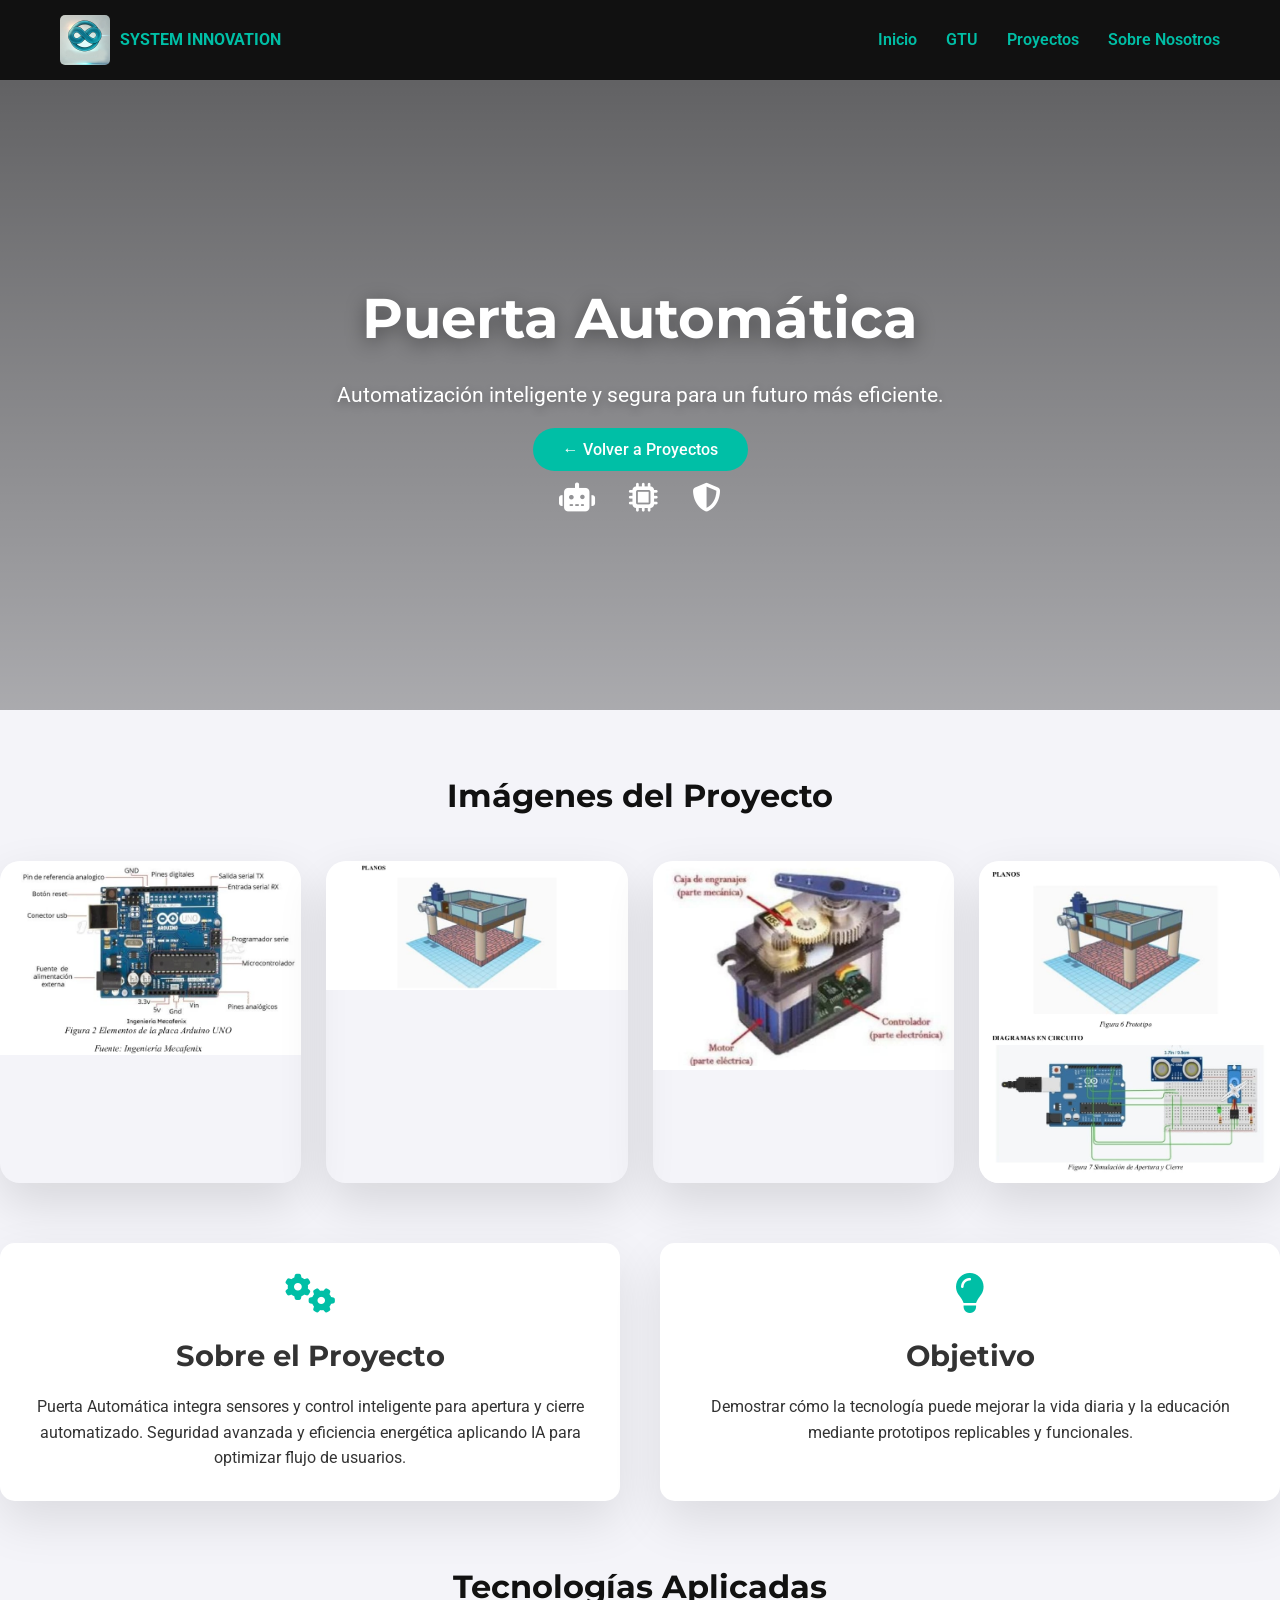
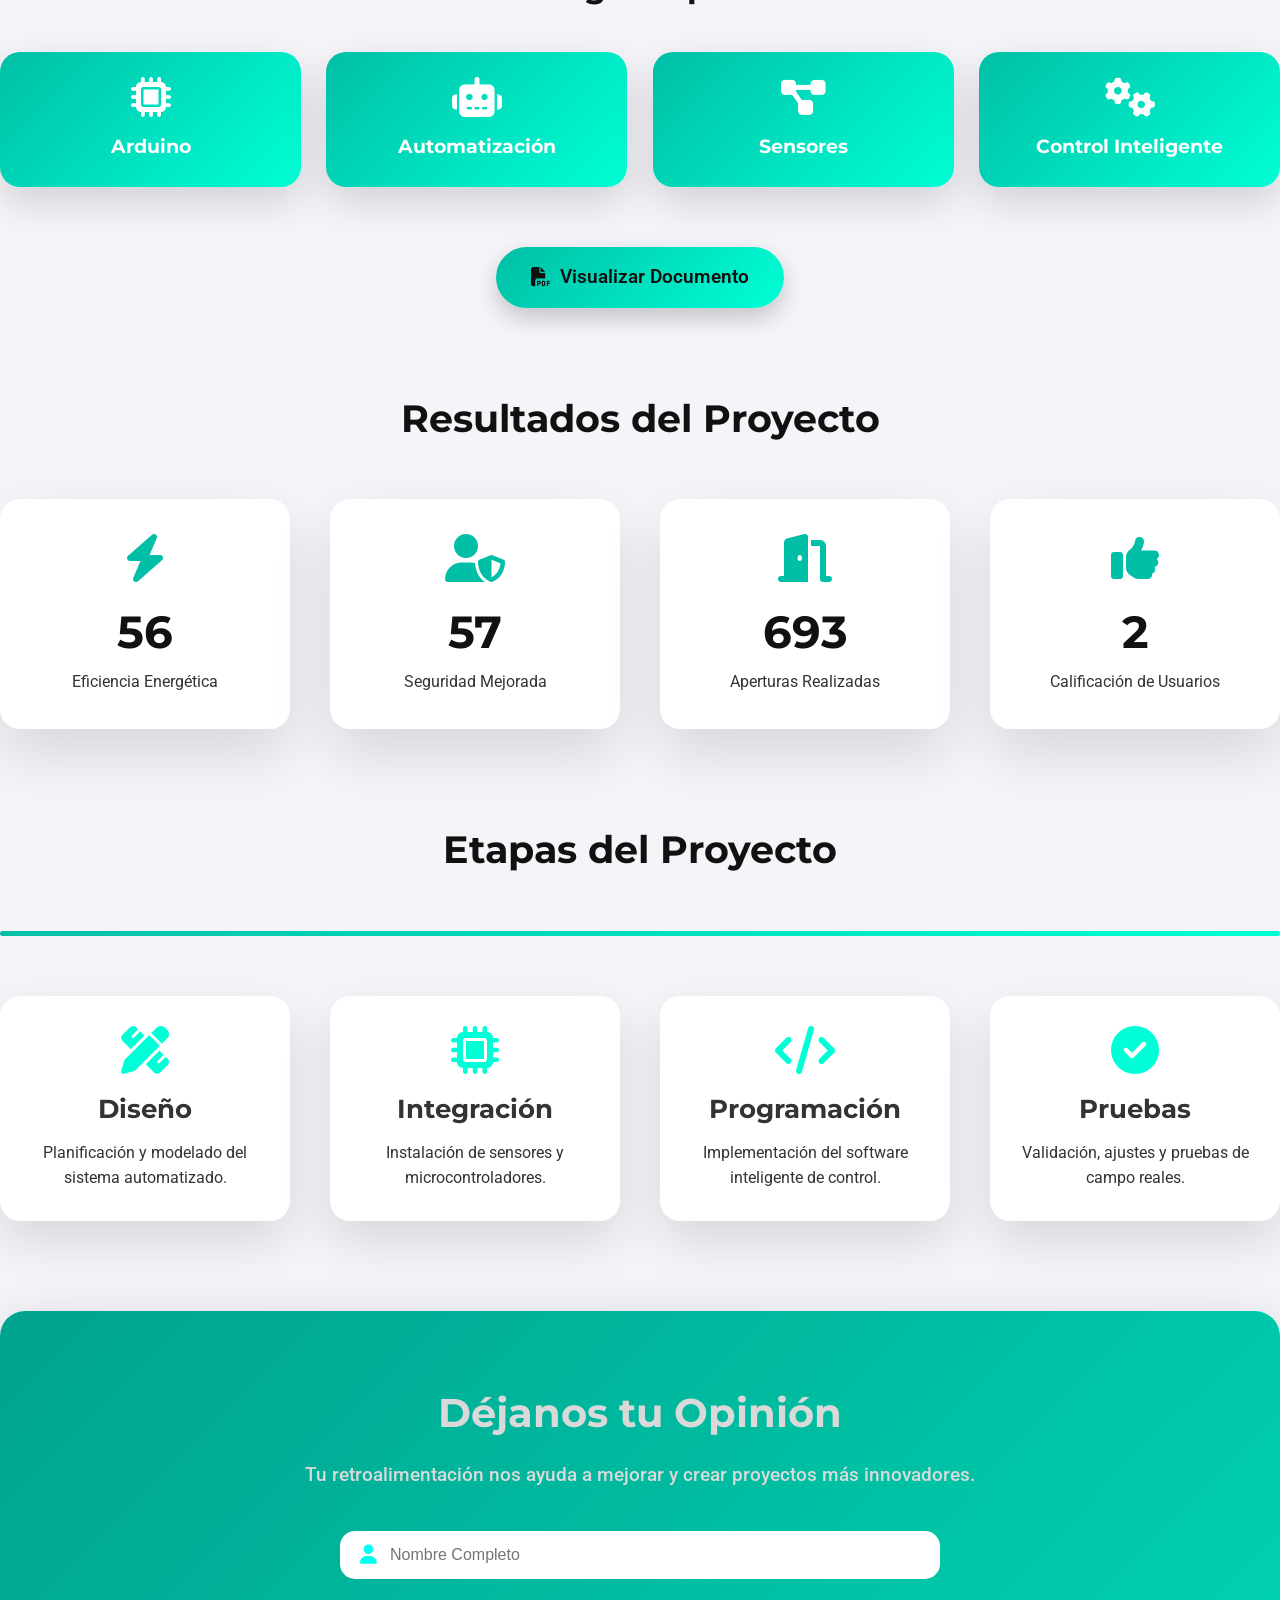
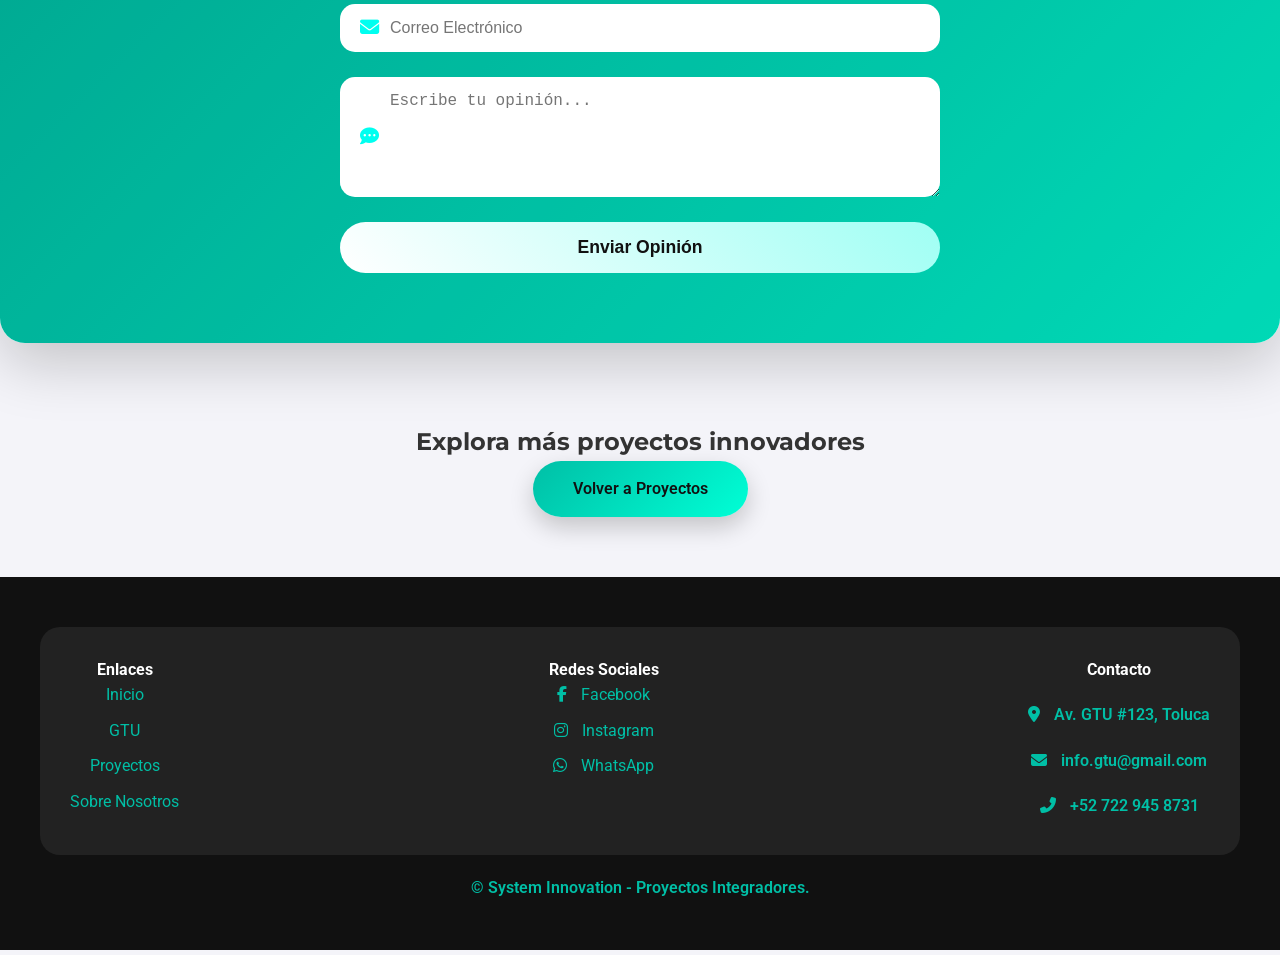
==== proyecto1.html @ c05d1d3d "Add files via upload" ====
<!DOCTYPE html>
<html lang="es">
<head>
  <meta charset="UTF-8">
  <meta name="viewport" content="width=device-width, initial-scale=1.0">
  <title>Puerta Automática - System Innovation</title>
  <link rel="stylesheet" href="css/proyectos1.css">
  <link href="https://unpkg.com/aos@2.3.1/dist/aos.css" rel="stylesheet">
  <link rel="stylesheet" href="https://cdnjs.cloudflare.com/ajax/libs/font-awesome/6.4.0/css/all.min.css">
  <link href="https://fonts.googleapis.com/css2?family=Roboto:wght@400;700&family=Montserrat:wght@500;700&display=swap" rel="stylesheet">
</head>
<body>

  <!-- HEADER -->
  <header class="header">
    <div class="container header-container">
      <a href="index.html" class="brand">
        <img src="img/L.E.jpg" alt="Logo" class="logo">
        <span>SYSTEM INNOVATION</span>
      </a>
      <nav class="nav" id="navMenu">
        <a href="index.html">Inicio</a>
        <a href="inicio.html">GTU</a>
        <a href="proyectos.html">Proyectos</a>
        <a href="sobre.html">Sobre Nosotros</a>
      </nav>
      <div class="menu-toggle" id="menuToggle">&#9776;</div>
    </div>
  </header>

  <!-- HERO -->
  <section class="project-hero">
    <div class="hero-overlay"></div>
    <div class="container hero-content">
      <h1 data-aos="fade-down" data-aos-delay="200">Puerta Automática</h1>
      <p data-aos="fade-up" data-aos-delay="400">Automatización inteligente y segura para un futuro más eficiente.</p>
      <a href="proyectos.html" class="btn-back" data-aos="fade-up" data-aos-delay="600">← Volver a Proyectos</a>
      <div class="hero-icons" data-aos="fade-up" data-aos-delay="800">
        <i class="fas fa-robot"></i>
        <i class="fas fa-microchip"></i>
        <i class="fas fa-shield-alt"></i>
      </div>
    </div>
  </section>

  <!-- SECCIÓN DE IMÁGENES DESTACADAS -->
  <section class="featured-images container" data-aos="fade-up">
    <h2>Imágenes del Proyecto</h2>
    <div class="images-grid">
      <div class="image-card">
        <img src="img/tres.jpg" alt="Imagen 1">
      </div>
      <div class="image-card">
        <img src="img/uno.jpg" alt="Imagen 2">
      </div>
      <div class="image-card">
        <img src="img/dos.jpg" alt="Imagen 3">
      </div>
      <div class="image-card">
        <img src="img/APERTURA.jpg" alt="Imagen 4">
      </div>
    </div>
  </section>

  <!-- DETALLES DEL PROYECTO -->
  <section class="project-details container">
    <div class="detail-card" data-aos="fade-right">
      <i class="fas fa-cogs"></i>
      <h2>Sobre el Proyecto</h2>
      <p>Puerta Automática integra sensores y control inteligente para apertura y cierre automatizado. Seguridad avanzada y eficiencia energética aplicando IA para optimizar flujo de usuarios.</p>
    </div>
    <div class="detail-card" data-aos="fade-left">
      <i class="fas fa-lightbulb"></i>
      <h2>Objetivo</h2>
      <p>Demostrar cómo la tecnología puede mejorar la vida diaria y la educación mediante prototipos replicables y funcionales.</p>
    </div>
  </section>

  <!-- TECNOLOGÍAS -->
  <section class="project-tech container">
    <h2 data-aos="fade-up">Tecnologías Aplicadas</h2>
    <div class="tech-cards">
      <div class="tech-card" data-aos="flip-left" data-aos-delay="100">
        <i class="fas fa-microchip"></i>
        <h3>Arduino</h3>
      </div>
      <div class="tech-card" data-aos="flip-left" data-aos-delay="200">
        <i class="fas fa-robot"></i>
        <h3>Automatización</h3>
      </div>
      <div class="tech-card" data-aos="flip-left" data-aos-delay="300">
        <i class="fas fa-project-diagram"></i>
        <h3>Sensores</h3>
      </div>
      <div class="tech-card" data-aos="flip-left" data-aos-delay="400">
        <i class="fas fa-cogs"></i>
        <h3>Control Inteligente</h3>
      </div>
    </div>
  </section>

  <!-- BANER VISUALIZAR DOCUMENTO -->
  <section class="document-banner container" data-aos="fade-up">
    <a href="F_PDF/PRIMER.pdf" target="_blank" class="btn-document">
      <i class="fas fa-file-pdf"></i>
      Visualizar Documento
    </a>
  </section>

  <!-- ESTADÍSTICAS ANIMADAS -->
  <section class="stats-pro container" data-aos="fade-up">
    <h2 class="section-title">Resultados del Proyecto</h2>
    <div class="stats-grid">
      <div class="stat-item">
        <i class="fas fa-bolt"></i>
        <h3 class="stat-number" data-target="98">0%</h3>
        <p>Eficiencia Energética</p>
      </div>
      <div class="stat-item">
        <i class="fas fa-user-shield"></i>
        <h3 class="stat-number" data-target="99">0%</h3>
        <p>Seguridad Mejorada</p>
      </div>
      <div class="stat-item">
        <i class="fas fa-door-open"></i>
        <h3 class="stat-number" data-target="1200">0</h3>
        <p>Aperturas Realizadas</p>
      </div>
      <div class="stat-item">
        <i class="fas fa-thumbs-up"></i>
        <h3 class="stat-number" data-target="4.9">0</h3>
        <p>Calificación de Usuarios</p>
      </div>
    </div>
  </section>

  <!-- ROADMAP -->
  <section class="roadmap-pro container" data-aos="fade-up">
    <h2 class="section-title">Etapas del Proyecto</h2>
    <div class="roadmap-line"></div>
    <div class="roadmap-grid">
      <div class="roadmap-step" data-aos="fade-right">
        <i class="fas fa-pencil-ruler"></i>
        <h3>Diseño</h3>
        <p>Planificación y modelado del sistema automatizado.</p>
      </div>
      <div class="roadmap-step" data-aos="fade-left">
        <i class="fas fa-microchip"></i>
        <h3>Integración</h3>
        <p>Instalación de sensores y microcontroladores.</p>
      </div>
      <div class="roadmap-step" data-aos="fade-right">
        <i class="fas fa-code"></i>
        <h3>Programación</h3>
        <p>Implementación del software inteligente de control.</p>
      </div>
      <div class="roadmap-step" data-aos="fade-left">
        <i class="fas fa-check-circle"></i>
        <h3>Pruebas</h3>
        <p>Validación, ajustes y pruebas de campo reales.</p>
      </div>
    </div>
  </section>

  <!-- OPINIÓN PREMIUM -->
  <section class="project-feedback-pro container" data-aos="fade-up">
    <div class="feedback-header">
      <h2>Déjanos tu Opinión</h2>
      <p>Tu retroalimentación nos ayuda a mejorar y crear proyectos más innovadores.</p>
    </div>
    <form id="feedbackFormPro" class="feedback-form">
      <div class="form-group">
        <i class="fas fa-user"></i>
        <input type="text" id="name" placeholder="Nombre Completo" required>
      </div>
      <div class="form-group">
        <i class="fas fa-envelope"></i>
        <input type="email" id="email" placeholder="Correo Electrónico" required>
      </div>
      <div class="form-group">
        <i class="fas fa-comment-dots"></i>
        <textarea id="message" placeholder="Escribe tu opinión..." rows="5" required></textarea>
      </div>
      <button type="submit" class="btn-feedback">Enviar Opinión</button>
      <div class="form-message-pro"></div>
    </form>
  </section>

  <!-- CTA -->
  <section class="project-cta container" data-aos="fade-up">
    <h2>Explora más proyectos innovadores</h2>
    <a href="proyectos.html" class="btn-hero-pro-3">Volver a Proyectos</a>
  </section>

  <!-- FOOTER -->
  <footer class="footer">
    <div class="footer-grid container">
      <div>
        <h4>Enlaces</h4>
        <a href="index.html">Inicio</a>
        <a href="inicio.html">GTU</a>
        <a href="proyectos.html">Proyectos</a>
        <a href="sobre.html">Sobre Nosotros</a>
      </div>
      <div>
        <h4>Redes Sociales</h4>
        <div class="footer-icons">
          <a href="#"><i class="fab fa-facebook-f"></i> Facebook</a>
          <a href="#"><i class="fab fa-instagram"></i> Instagram</a>
          <a href="#"><i class="fab fa-whatsapp"></i> WhatsApp</a>
        </div>
      </div>
      <div>
        <h4>Contacto</h4>
        <div class="footer-icons">
          <p><i class="fas fa-map-marker-alt"></i> Av. GTU #123, Toluca</p>
          <p><i class="fas fa-envelope"></i> info.gtu@gmail.com</p>
          <p><i class="fas fa-phone-alt"></i> +52 722 945 8731</p>
        </div>
      </div>
    </div>
    <p>© System Innovation - Proyectos Integradores.</p>
  </footer>

  <!-- SCRIPTS -->
  <script src="https://unpkg.com/aos@2.3.1/dist/aos.js"></script>
  <script src="js/proyectos1.js"></script>
  <script src="js/stats.js"></script>

</body>
</html>
---- css/proyectos1.css ----
/* ========================================
   RESET BÁSICO
========================================= */
* { margin:0; padding:0; box-sizing:border-box; }
body { font-family:'Roboto',sans-serif; line-height:1.6; color:#333; background:#f4f4f9; }
h1,h2,h3 { font-family:'Montserrat',sans-serif; }

/* ========================================
   HEADER
========================================= */
.header { background:#111; color:#fff; padding:15px 0; position:sticky; top:0; z-index:100; }
.header-container { display:flex; justify-content:space-between; align-items:center; max-width:1200px; margin:auto; padding:0 20px; }
.brand { display:flex; align-items:center; gap:10px; color:#00bfa6; text-decoration:none; font-weight:700; }
.logo { width:50px; border-radius:5px; }
.nav a { color:#00bfa6; margin-left:25px; text-decoration:none; font-weight:600; transition:0.3s; }
.nav a:hover { color:#00ffd6; }
.menu-toggle { display:none; font-size:28px; cursor:pointer; color:#00bfa6; transition:0.3s; }
.menu-toggle.active { color:#00ffd6; }

/* HERO */
.project-hero { position:relative; height:70vh; background:url('../img/proyecto1-hero.jpg') center/cover no-repeat; display:flex; align-items:center; justify-content:center; text-align:center; color:#fff; }
.hero-overlay { position:absolute; top:0; left:0; width:100%; height:100%; background:linear-gradient(to bottom, rgba(0,0,0,0.6), rgba(0,0,0,0.3)); }
.hero-content { position:relative; z-index:2; }
.hero-content h1 { font-size:3.5rem; margin-bottom:15px; text-shadow:0 5px 20px rgba(0,0,0,0.4);}
.hero-content p { font-size:1.3rem; margin-bottom:25px; text-shadow:0 3px 10px rgba(0,0,0,0.3);}
.btn-back { background:#00bfa6; color:#fff; padding:12px 30px; border-radius:30px; text-decoration:none; transition:0.3s; font-weight:500; }
.btn-back:hover { background:#008f7f; transform:translateY(-3px); }
.hero-icons { margin-top:20px; }
.hero-icons i { margin:0 15px; font-size:1.8rem; transition:0.3s; }
.hero-icons i:hover { color:#00ffd6; transform:scale(1.3); }

/* SECCIÓN DE IMÁGENES DESTACADAS */
.featured-images { margin:60px 0; }
.featured-images h2 { text-align:center; margin-bottom:40px; font-size:2rem; color:#111; }
.images-grid { display:grid; grid-template-columns:repeat(auto-fit,minmax(250px,1fr)); gap:25px; }
.image-card { overflow:hidden; border-radius:20px; box-shadow:0 20px 50px rgba(0,0,0,0.12); transition:0.5s; cursor:pointer; }
.image-card img { width:100%; display:block; transition:0.5s; }
.image-card:hover img { transform:scale(1.05) rotate(1deg); }

/* DETALLES */
.project-details { display:grid; grid-template-columns:repeat(auto-fit,minmax(320px,1fr)); gap:40px; margin:60px 0; }
.detail-card { background:#fff; padding:30px; border-radius:15px; box-shadow:0 20px 50px rgba(0,0,0,0.1); text-align:center; transition:0.5s; transform-style:preserve-3d; }
.detail-card:hover { transform:translateY(-15px) rotateY(3deg); box-shadow:0 25px 60px rgba(0,0,0,0.2);}
.detail-card i { font-size:2.5rem; color:#00bfa6; margin-bottom:20px; }
.detail-card h2 { margin-bottom:15px; font-size:1.8rem; }

/* TECNOLOGÍAS */
.project-tech h2 { text-align:center; margin-bottom:40px; font-size:2rem; color:#111; }
.tech-cards { display:grid; grid-template-columns:repeat(auto-fit,minmax(180px,1fr)); gap:25px; }
.tech-card { background:linear-gradient(135deg,#00bfa6,#00ffd6); color:#fff; padding:25px; border-radius:20px; text-align:center; box-shadow:0 15px 40px rgba(0,0,0,0.15); transition:0.5s; cursor:pointer; }
.tech-card:hover { transform:translateY(-15px) rotateX(5deg); box-shadow:0 25px 60px rgba(0,0,0,0.25);}
.tech-card i { font-size:2.5rem; margin-bottom:15px; }

/* BANER VISUALIZAR DOCUMENTO */
.document-banner { text-align:center; margin:60px 0; }
.btn-document { display:inline-flex; align-items:center; gap:10px; font-size:1.2rem; font-weight:600; background:linear-gradient(135deg,#00bfa6,#00ffd6); color:#111; padding:15px 35px; border-radius:50px; text-decoration:none; box-shadow:0 10px 25px rgba(0,0,0,0.2); transition:0.5s; }
.btn-document:hover { transform:scale(1.05) translateY(-3px); box-shadow:0 20px 40px rgba(0,0,0,0.3); }

/* ESTADÍSTICAS ANIMADAS */
.stats-pro { margin:80px auto; text-align:center; }
.section-title { font-size:2.4rem; font-weight:700; margin-bottom:50px; color:#111; }
.stats-grid { display:grid; grid-template-columns:repeat(auto-fit,minmax(220px,1fr)); gap:40px; }
.stat-item { background:#fff; padding:35px; border-radius:20px; box-shadow:0 25px 60px rgba(0,0,0,0.12); transition:0.4s; }
.stat-item:hover { transform:translateY(-10px) scale(1.03); }
.stat-item i { font-size:3rem; color:#00bfa6; margin-bottom:15px; }
.stat-number { font-size:2.8rem; font-weight:700; color:#111; }

/* ROADMAP */
.roadmap-pro { margin:90px auto; text-align:center; }
.roadmap-line { width:100%; height:5px; background:linear-gradient(90deg,#00bfa6,#00ffd6); border-radius:10px; margin-bottom:60px; }
.roadmap-grid { display:grid; grid-template-columns:repeat(auto-fit,minmax(250px,1fr)); gap:40px; }
.roadmap-step { background:#fff; padding:30px; border-radius:20px; box-shadow:0 20px 50px rgba(0,0,0,0.12); transition:0.4s; }
.roadmap-step:hover { transform:translateY(-10px); }
.roadmap-step i { font-size:3rem; color:#00ffd6; margin-bottom:15px; }
.roadmap-step h3 { font-size:1.6rem; margin-bottom:10px; }

/* OPINIÓN PREMIUM */
.project-feedback-pro { background: linear-gradient(135deg, #00bfa6, #00ffd6); padding: 70px 20px; border-radius: 25px; box-shadow: 0 20px 60px rgba(0,0,0,0.2); color: #fff; margin: 80px 0; text-align: center; position: relative; overflow: hidden; }
.project-feedback-pro::before { content:""; position:absolute; top:0; left:0; width:100%; height:100%; background:rgba(0,0,0,0.15); border-radius:25px; pointer-events:none; }
.feedback-header h2 { font-size:2.5rem; margin-bottom:15px; font-family:'Montserrat',sans-serif; }
.feedback-header p { font-size:1.2rem; margin-bottom:40px; font-weight:500; }
.feedback-form { max-width:600px; margin:auto; display:flex; flex-direction:column; gap:25px; position:relative; z-index:2; }
.feedback-form .form-group { position:relative; display:flex; align-items:center; }
.feedback-form .form-group i { position:absolute; left:20px; color:#00fff0; font-size:1.2rem; }
.feedback-form input, .feedback-form textarea { width:100%; padding:15px 20px 15px 50px; border-radius:15px; border:none; font-size:1rem; outline:none; transition:0.3s; }
.feedback-form input:focus, .feedback-form textarea:focus { transform: translateY(-2px) scale(1.02); box-shadow:0 8px 30px rgba(0,255,240,0.4); }
.btn-feedback { background: linear-gradient(45deg,#fff,#a0fff4); color:#111; font-weight:700; padding:15px 35px; border:none; border-radius:50px; cursor:pointer; font-size:1.1rem; transition:0.5s; }
.btn-feedback:hover { transform:scale(1.05) translateY(-3px); box-shadow:0 15px 35px rgba(255,255,255,0.4); }
.form-message-pro { margin-top:15px; font-weight:600; font-size:1rem; display:none; animation:fadeIn 0.6s ease forwards; }
@keyframes fadeIn { 0% {opacity:0;} 100% {opacity:1;} }

/* CTA */
.project-cta { text-align:center; margin:60px 0; }
.btn-hero-pro-3 { display:inline-block; padding:15px 40px; background:linear-gradient(135deg,#00bfa6,#00ffd6); color:#111; border-radius:50px; font-weight:600; text-decoration:none; transition:0.5s; box-shadow:0 10px 25px rgba(0,0,0,0.2);}
.btn-hero-pro-3:hover { transform:translateY(-5px) scale(1.05); box-shadow:0 20px 40px rgba(0,0,0,0.3); }

/* FOOTER */
.footer { background:#111; color:#fff; padding:50px 20px; text-align:center; }
.footer-grid { display:flex; flex-wrap:wrap; justify-content:space-between; gap:25px; max-width:1200px; margin:auto; background:#222; padding:30px; border-radius:20px; }
.footer a { color:#00bfa6; text-decoration:none; display:block; margin-bottom:10px; transition:0.3s; }
.footer a:hover { color:#00ffd6; }
.footer-icons i { margin-right:10px; }
.footer p { margin-top:20px; color:#00bfa6; font-weight:600; }
.footer .copyright { margin-top:15px; font-weight:600; text-align:center; color:#00ffd6; }

/* MENÚ HAMBURGUESA */
.nav { transition: max-height 0.5s ease; }
.nav.show {
  display:flex;
  flex-direction:column;
  position:absolute;
  top:65px;
  right:20px;
  background:#333;
  padding:15px 30px;
  border-radius:15px;
  box-shadow:0 10px 30px rgba(0,0,0,0.3);
  z-index:99;
}
.nav.show a { margin:15px 0; color:#00bfa6; font-weight:600; }
.nav.show a:hover { color:#00ffd6; }

/* RESPONSIVE */
@media(max-width:768px){ 
  .nav{display:none;} 
  .menu-toggle{display:block;} 
  .project-details{grid-template-columns:1fr;} 
  .tech-cards{grid-template-columns:1fr 1fr;} 
  .images-grid{grid-template-columns:1fr 1fr; gap:20px;} 
  .feedback-form input, .feedback-form textarea { padding:15px 15px 15px 45px; }
}
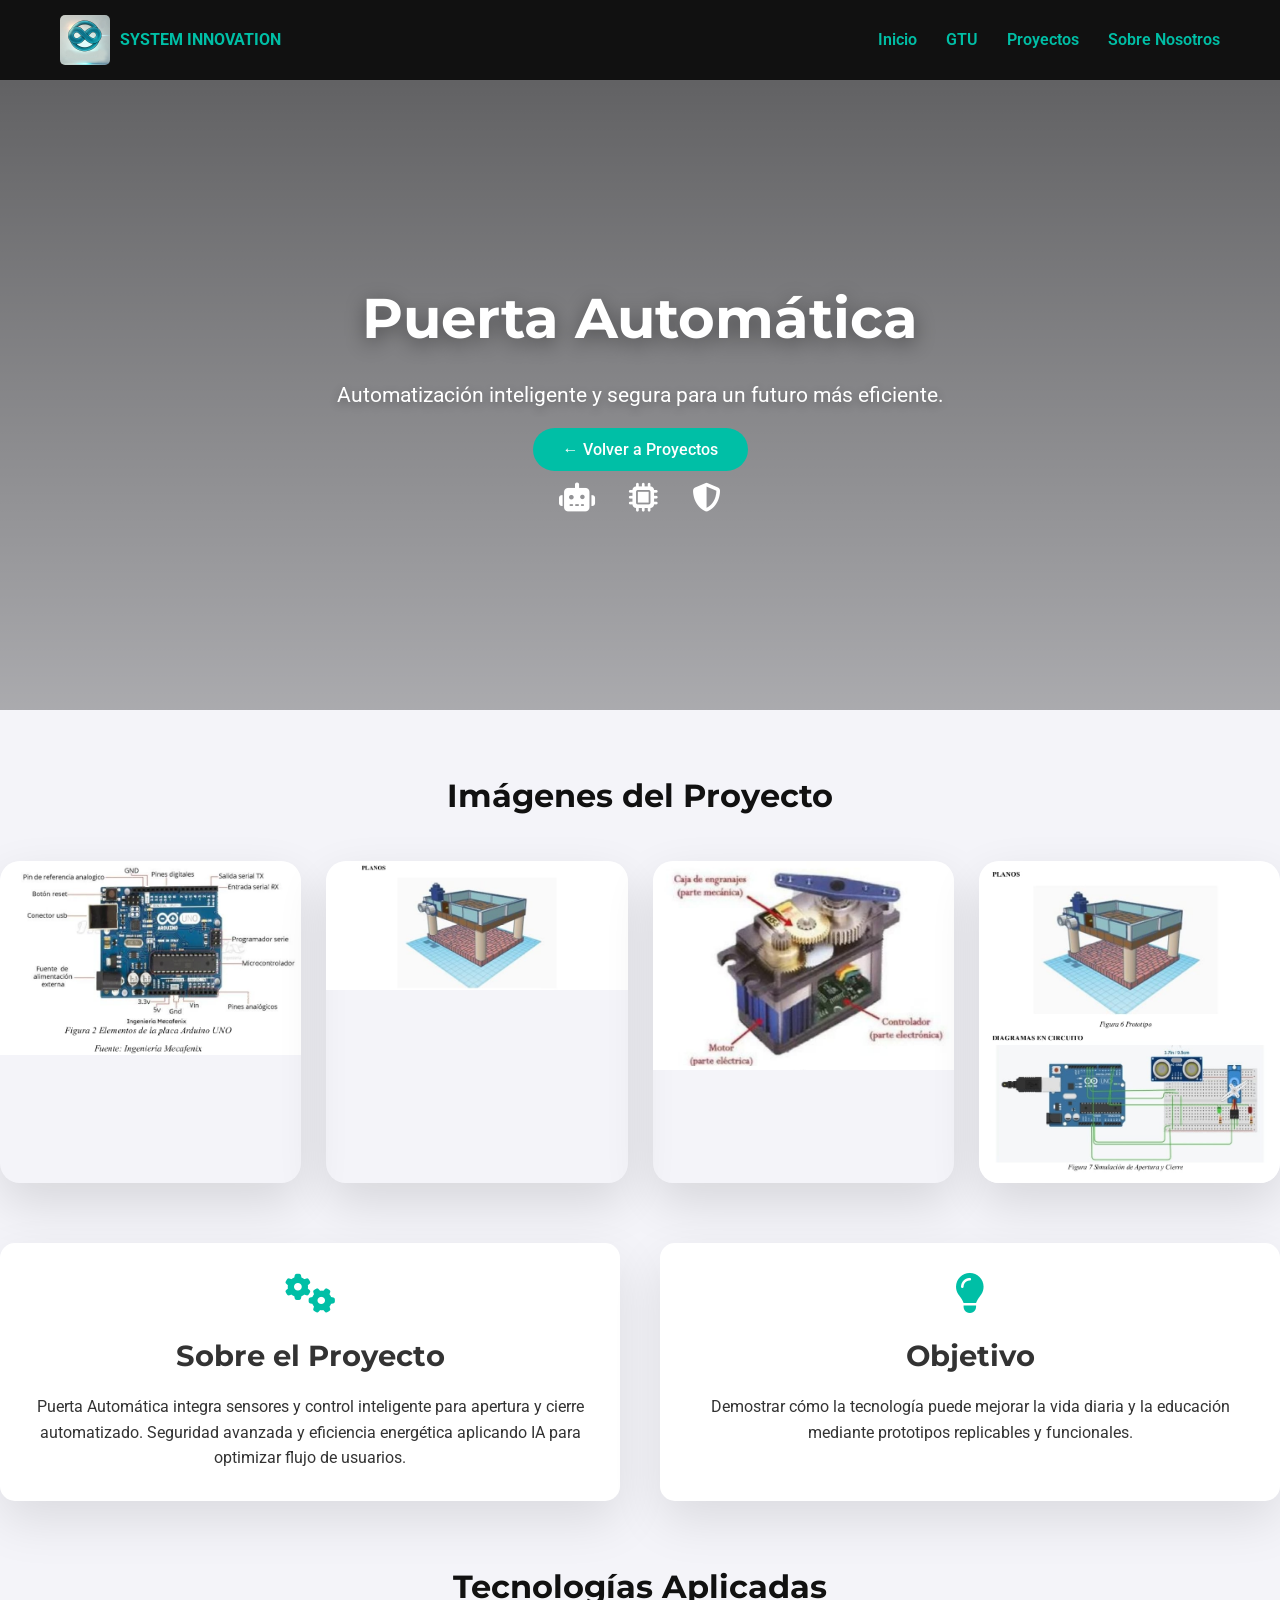
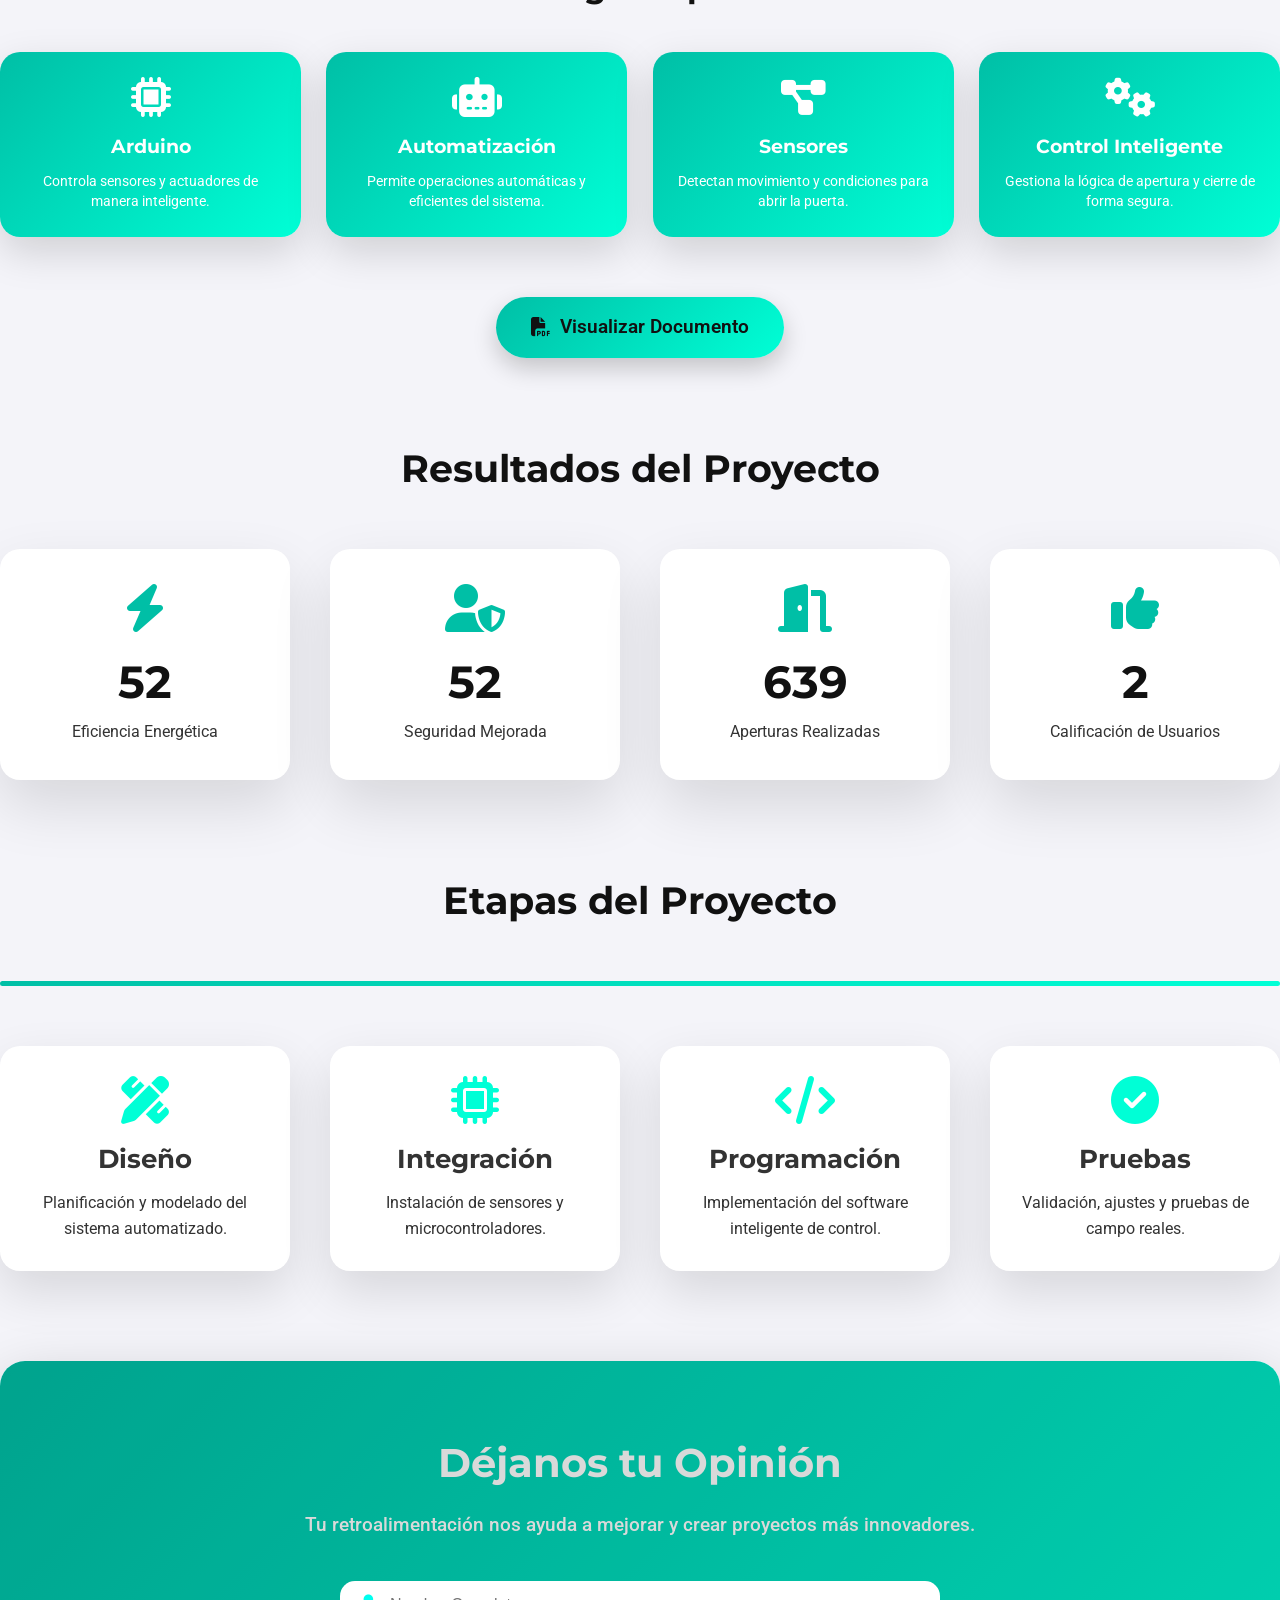
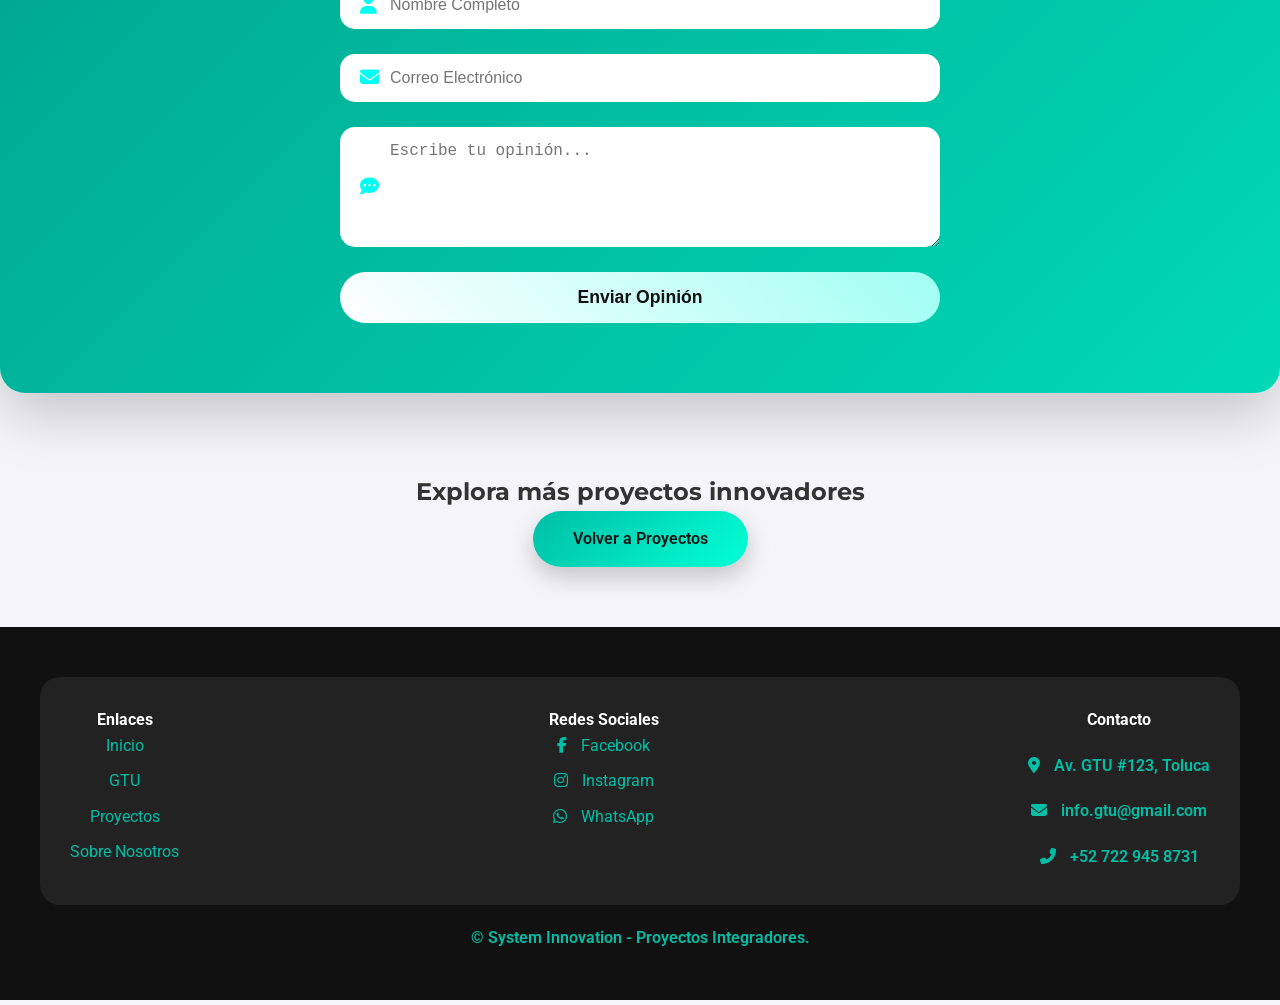
==== commit 46a03d73: "Add files via upload" ====
--- a/proyecto1.html
+++ b/proyecto1.html
@@ -83,18 +83,22 @@
       <div class="tech-card" data-aos="flip-left" data-aos-delay="100">
         <i class="fas fa-microchip"></i>
         <h3>Arduino</h3>
+        <p>Controla sensores y actuadores de manera inteligente.</p>
       </div>
       <div class="tech-card" data-aos="flip-left" data-aos-delay="200">
         <i class="fas fa-robot"></i>
         <h3>Automatización</h3>
+        <p>Permite operaciones automáticas y eficientes del sistema.</p>
       </div>
       <div class="tech-card" data-aos="flip-left" data-aos-delay="300">
         <i class="fas fa-project-diagram"></i>
         <h3>Sensores</h3>
+        <p>Detectan movimiento y condiciones para abrir la puerta.</p>
       </div>
       <div class="tech-card" data-aos="flip-left" data-aos-delay="400">
         <i class="fas fa-cogs"></i>
         <h3>Control Inteligente</h3>
+        <p>Gestiona la lógica de apertura y cierre de forma segura.</p>
       </div>
     </div>
   </section>
--- a/css/proyectos1.css
+++ b/css/proyectos1.css
@@ -50,6 +50,7 @@
 .tech-card { background:linear-gradient(135deg,#00bfa6,#00ffd6); color:#fff; padding:25px; border-radius:20px; text-align:center; box-shadow:0 15px 40px rgba(0,0,0,0.15); transition:0.5s; cursor:pointer; }
 .tech-card:hover { transform:translateY(-15px) rotateX(5deg); box-shadow:0 25px 60px rgba(0,0,0,0.25);}
 .tech-card i { font-size:2.5rem; margin-bottom:15px; }
+.tech-card p { font-size:0.9rem; margin-top:10px; line-height:1.4; }
 
 /* BANER VISUALIZAR DOCUMENTO */
 .document-banner { text-align:center; margin:60px 0; }
